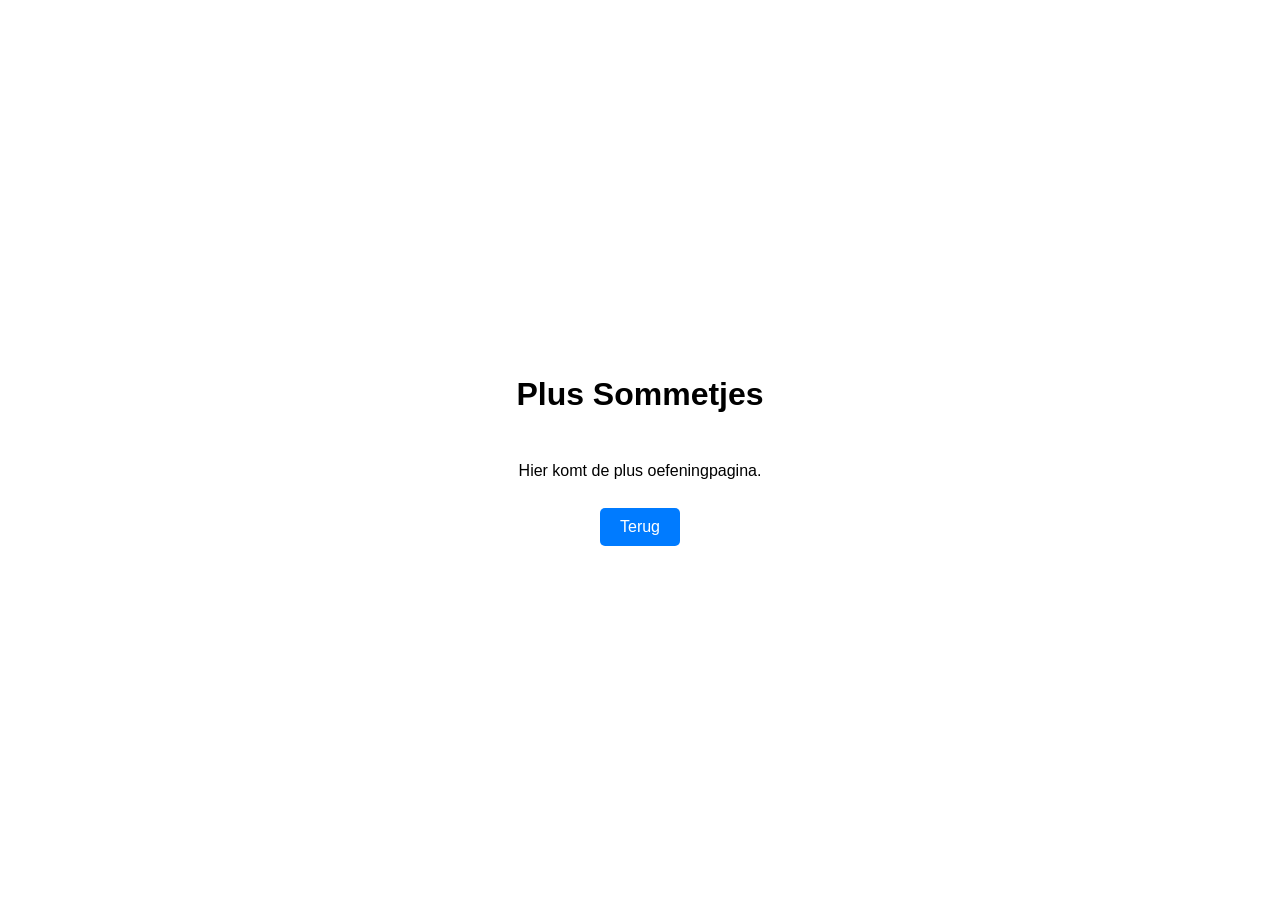
==== HMTL/rekenen-plus.html @ 69747265 "buttons made" ====
<!DOCTYPE html>
<html lang="en">
<head>
    <meta charset="UTF-8">
    <meta name="viewport" content="width=device-width, initial-scale=1.0">
    <title>Rekenen Plus</title>
    <link rel="stylesheet" href="../CSS/styles.css">
</head>
<body>
    <h1>Plus Sommetjes</h1>
    <p>Hier komt de plus oefeningpagina.</p>
    <a href="rekenen.html" target="_top">Terug</a>
</body>
</html>
---- CSS/styles.css ----
body {
    display: flex;
    flex-direction: column;
    justify-content: center;
    align-items: center;
    gap: 12px;
    height: 100vh;
    margin: 0;
    font-family: Arial, sans-serif;
}

a {
    display: inline-block;
    padding: 10px 20px;
    background-color: #007bff;
    color: white;
    text-decoration: none;
    border-radius: 5px;
    font-size: 16px;
}

a:hover {
    background-color: #0056b3;
}

.iframe-container {
    width: min(95vw, 1024px);
    height: min(70vh, 600px);
    max-height: 90vh;
    margin: 0 auto;
    border: 2px solid #ddd;
    border-radius: 10px;
    overflow: hidden;
    box-shadow: 0 6px 18px rgba(0, 0, 0, 0.12);
    display: flex;
    justify-content: center;
    align-items: center;
}

.iframe-container iframe {
    width: auto;
    height: auto;
    max-width: 100%;
    max-height: 100%;
    border: 0;
}

@media (max-width: 600px) {
    body {
        gap: 10px;
        padding: 10px;
    }

    .iframe-container {
        height: 60vh;
    }
}

.photo {    
    max-height: 740px;
    border-radius: 10px;
    box-shadow: 0 4px 12px rgba(0, 0, 0, 0.1);
}
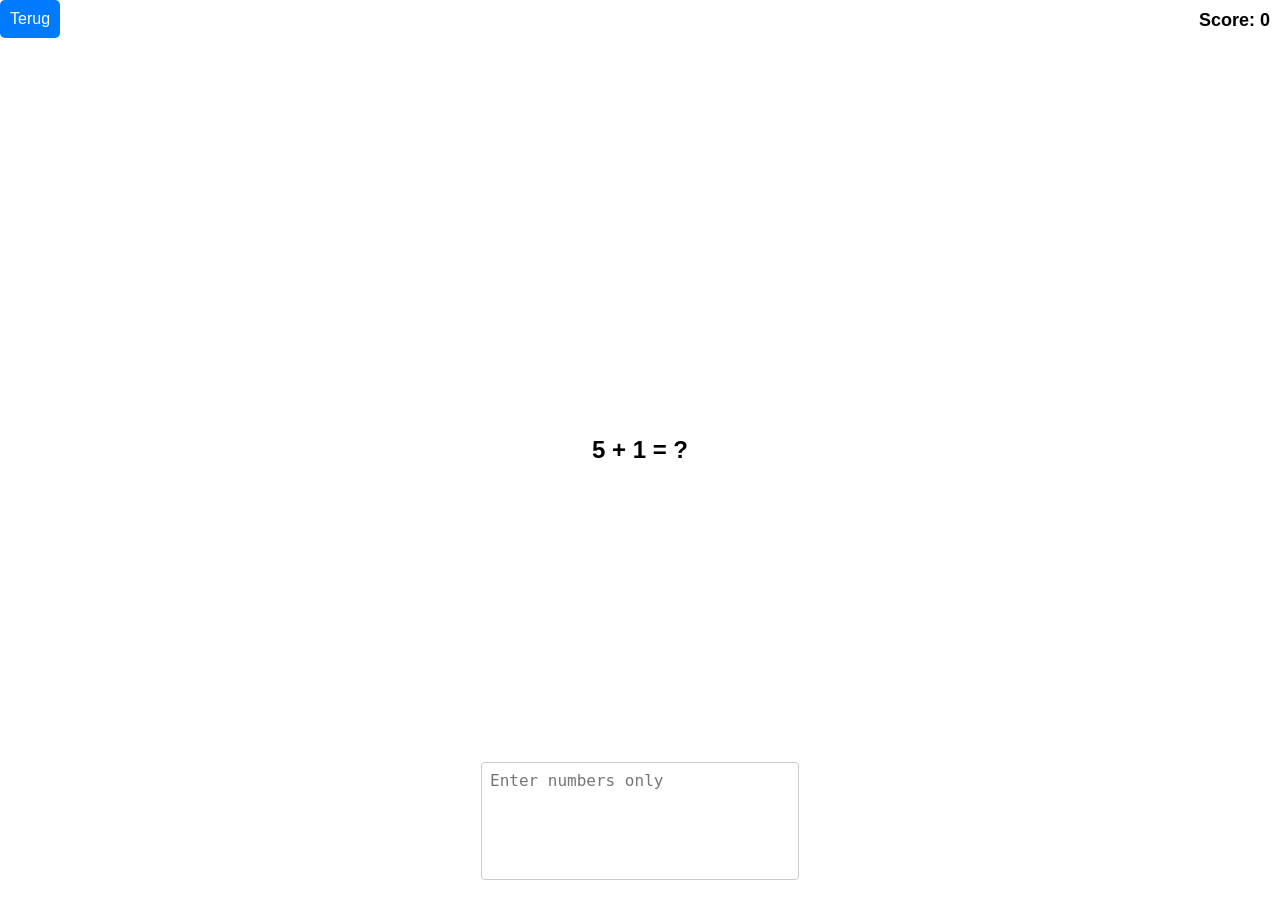
==== commit 709c7928: "base game made awnser box to get awnser, basic sum generator, score tracker" ====
--- a/HMTL/rekenen-plus.html
+++ b/HMTL/rekenen-plus.html
@@ -5,10 +5,12 @@
     <meta name="viewport" content="width=device-width, initial-scale=1.0">
     <title>Rekenen Plus</title>
     <link rel="stylesheet" href="../CSS/styles.css">
+    <script src="../JS/game.js"></script>
 </head>
 <body>
-    <h1>Plus Sommetjes</h1>
-    <p>Hier komt de plus oefeningpagina.</p>
-    <a href="rekenen.html" target="_top">Terug</a>
+    <div id="score">Score: 0</div>
+    <div id="problem"></div>
+    <textarea id="numberInput" class="number-input" inputmode="numeric" placeholder="Enter numbers only"></textarea>
+    <a id="return-btn" href="rekenen-buttons.html" target="_top">Terug</a>
 </body>
 </html>
--- a/CSS/styles.css
+++ b/CSS/styles.css
@@ -56,8 +56,67 @@
     }
 }
 
-.photo {    
+.photo {
     max-height: 740px;
     border-radius: 10px;
     box-shadow: 0 4px 12px rgba(0, 0, 0, 0.1);
+    position: absolute;
+    bottom: 20px;
+    left: 50%;
+    transform: translateX(-50%);
+}
+
+#return-btn {
+    position: absolute;
+    top: 0;
+    left: 0;
+    padding: 10px;
+}
+
+#score {
+    position: absolute;
+    top: 10px;
+    right: 10px;
+    font-size: 18px;
+    font-weight: bold;
+}
+
+.number-input {
+    width: 300px;
+    height: 100px;
+    resize: none;
+    font-size: 16px;
+    padding: 8px;
+    border: 1px solid #ccc;
+    border-radius: 4px;
+    position: absolute;
+    bottom: 20px;
+    left: 50%;
+    transform: translateX(-50%);
+}
+
+#problem {
+    position: absolute;
+    top: 50%;
+    left: 50%;
+    transform: translate(-50%, -50%);
+    font-size: 24px;
+    font-weight: bold;
+}
+
+.answer-frame {
+    width: 375px;
+    height: 667px;
+    border: 2px solid #ddd;
+    border-radius: 10px;
+    position: absolute;
+    bottom: 20px;
+    left: 50%;
+    transform: translateX(-50%);
+    display: flex;
+    justify-content: flex-end;
+    align-items: center;
+    resize: none;
+    overflow: hidden;
+    background-color: #f9f9f9;
 }
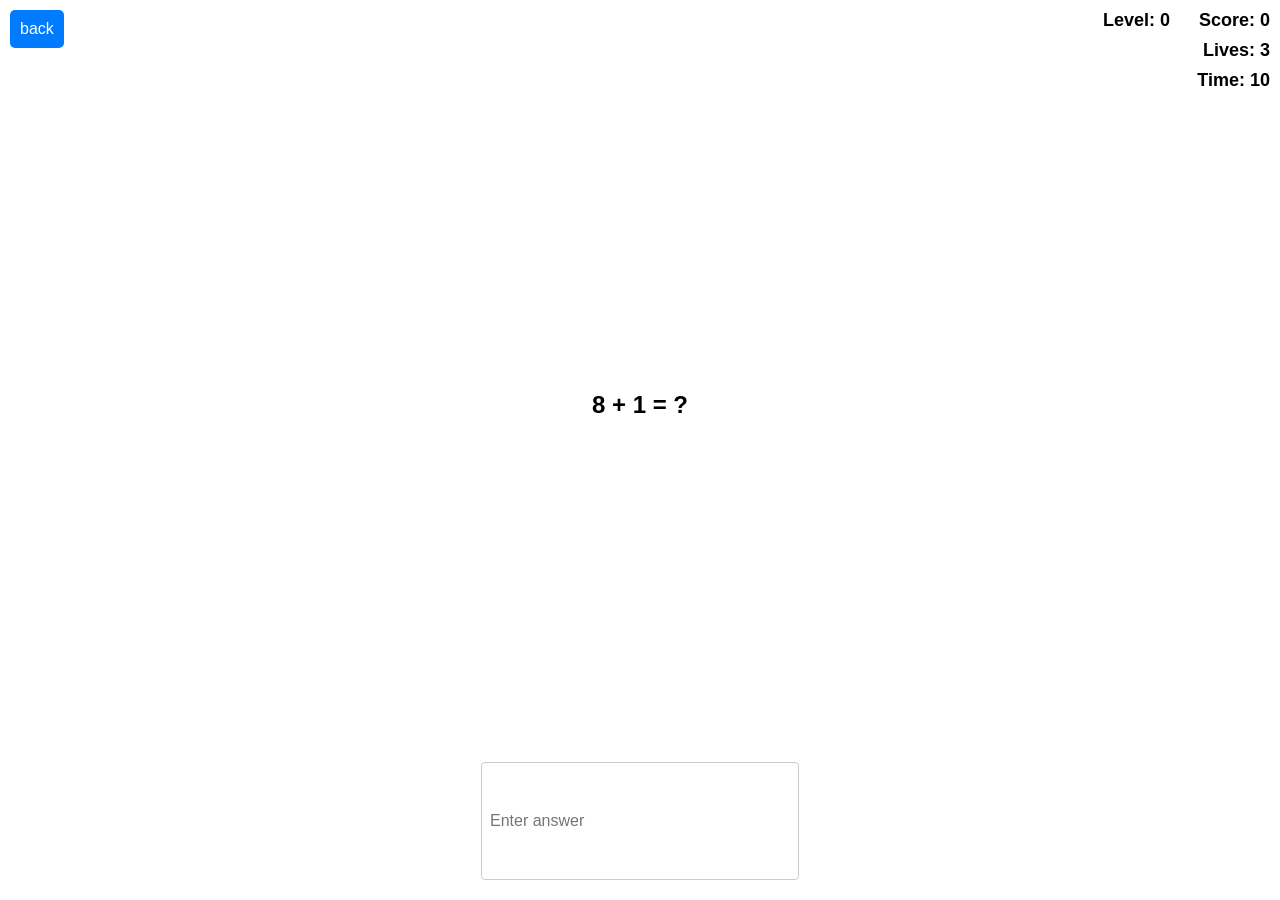
==== commit 4ef39a28: "level design" ====
--- a/HMTL/rekenen-plus.html
+++ b/HMTL/rekenen-plus.html
@@ -5,12 +5,17 @@
     <meta name="viewport" content="width=device-width, initial-scale=1.0">
     <title>Rekenen Plus</title>
     <link rel="stylesheet" href="../CSS/styles.css">
-    <script src="../JS/game.js"></script>
+    <script src="../JS/game.js" defer></script>
 </head>
 <body>
+    <div id="level">Level: 0</div>
     <div id="score">Score: 0</div>
+    <div id="lives">Lives: 3</div>
+    <div id="timer">Time: 10</div>
     <div id="problem"></div>
-    <textarea id="numberInput" class="number-input" inputmode="numeric" placeholder="Enter numbers only"></textarea>
-    <a id="return-btn" href="rekenen-buttons.html" target="_top">Terug</a>
+<input type="number" id="numberInput" class="number-input" pattern="[0-9]*" inputmode="numeric" placeholder="Enter answer" min="0" max="999" autocomplete="off"></input>
+    <div id="final-score" class="hidden">Final Score: 0</div>
+    <button id="restart-btn" class="hidden">Restart</button>
+    <a id="return-btn" href="rekenen-buttons.html" target="_top">back</a>
 </body>
 </html>
--- a/CSS/styles.css
+++ b/CSS/styles.css
@@ -68,14 +68,90 @@
 
 #return-btn {
     position: absolute;
-    top: 0;
-    left: 0;
+    top: 10px;
+    left: 10px;
     padding: 10px;
 }
 
+#return-btn.gameover {
+    top: calc(50% + 80px);
+    left: 50%;
+    transform: translateX(-50%);
+}
+
+#level {
+    position: absolute;
+    top: 10px;
+    right: 110px;
+    font-size: 18px;
+    font-weight: bold;
+}
+
 #score {
     position: absolute;
     top: 10px;
+    right: 10px;
+    font-size: 18px;
+    font-weight: bold;
+}
+
+#lives {
+    position: absolute;
+    top: 40px;
+    right: 10px;
+    font-size: 18px;
+    font-weight: bold;
+}
+
+#timer {
+    position: absolute;
+    top: 70px;
+    right: 10px;
+    font-size: 18px;
+    font-weight: bold;
+}
+
+#final-score {
+    position: absolute;
+    top: 40%;
+    left: 50%;
+    transform: translate(-50%, -50%);
+    font-size: 22px;
+    font-weight: bold;
+    margin-bottom: 10px;
+}
+
+#restart-btn {
+    position: absolute;
+    top: 47%;
+    left: 50%;
+    transform: translate(-50%, -50%);
+    padding: 10px 20px;
+    font-size: 16px;
+    border-radius: 5px;
+    background-color: #007bff;
+    color: #fff;
+    border: none;
+    cursor: pointer;
+}
+
+/* Removed conflicting #return-btn center rule - use .gameover only */
+
+.hidden {
+    display: none;
+}
+
+#lives {
+    position: absolute;
+    top: 40px;
+    right: 10px;
+    font-size: 18px;
+    font-weight: bold;
+}
+
+#timer {
+    position: absolute;
+    top: 70px;
     right: 10px;
     font-size: 18px;
     font-weight: bold;
@@ -97,11 +173,19 @@
 
 #problem {
     position: absolute;
-    top: 50%;
+    top: 45%;
     left: 50%;
     transform: translate(-50%, -50%);
     font-size: 24px;
     font-weight: bold;
+}
+
+#restart-btn {
+    top: 53%;
+}
+
+#return-btn.gameover {
+    top: 59%;
 }
 
 .answer-frame {
